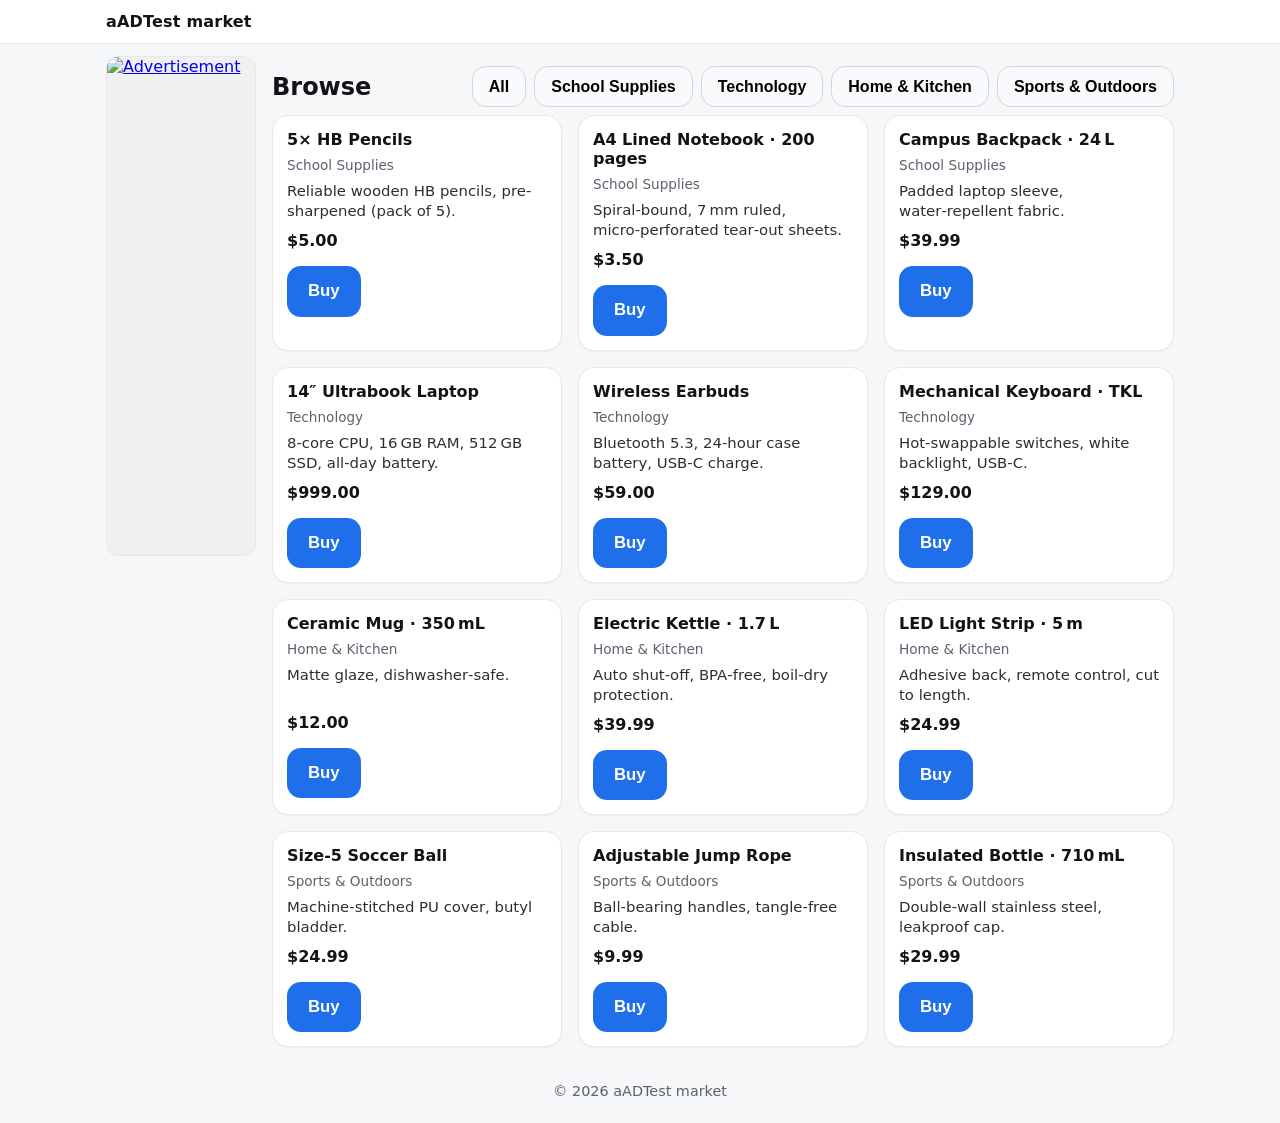
==== public/index.html @ e1ea5d68 "Initial commit" ====
<!DOCTYPE html>
<html lang="en">
<head>
  <meta charset="utf-8" />
  <meta name="viewport" content="width=device-width, initial-scale=1" />
  <title>aADTest market</title>
  <style>
    :root {
      --bg: #f6f7f9;
      --card: #ffffff;
      --text: #111318;
      --muted: #5b616e;
      --brand: #1f6feb; /* soft azure */
      --border: #e6e8ec;
      --cold: #e9ecf1; /* colder tone for ad payment */
    }
    * { box-sizing: border-box; }
    html, body { height: 100%; }
    body { margin: 0; font-family: system-ui, -apple-system, Segoe UI, Roboto, "Noto Sans", Arial, sans-serif; background: var(--bg); color: var(--text); -webkit-font-smoothing: antialiased; -moz-osx-font-smoothing: grayscale; }

    /* Header */
    .site-header { position: sticky; top: 0; z-index: 20; background: #fff; border-bottom: 1px solid var(--border); }
    .container { max-width: 1100px; margin: 0 auto; padding: 12px 16px; }
    .brand { font-weight: 800; letter-spacing: 0.2px; }

    main { max-width: 1100px; margin: 18px auto 48px; padding: 0 16px; }

    /* Buttons */
    .btn { padding: 10px 16px; border-radius: 14px; border: 1px solid #d0d7de; background: #f8fafb; font-weight: 600; cursor: pointer; font-size: 1rem; line-height: 1.2; transition: transform .02s ease, filter .15s ease; }
    .btn:hover { filter: brightness(0.98); }
    .btn:active { transform: translateY(1px); }
    .btn.primary { background: var(--brand); color: #fff; border-color: transparent; }
    .btn.primary:hover { filter: brightness(0.95); }
    .btn.large { padding: 14px 20px; font-size: 1.05rem; }

    /* Layout with left ad rail */
    .layout-with-ad { display: grid; grid-template-columns: 150px 1fr; gap: 16px; align-items: start; }
    .ad-rail { width: 150px; }
    .ad-rail .ad-box { position: sticky; top: 16px; width: 150px; height: 500px; border-radius: 12px; border: 1px solid var(--border); overflow: hidden; background: #f0f0f0; display: block; cursor: pointer; }
    .ad-rail img { display: block; width: 150px; height: 500px; object-fit: cover; }

    /* Responsive: stack on small screens */
    @media (max-width: 720px) {
      .layout-with-ad { grid-template-columns: 1fr; }
      .ad-rail { width: auto; }
      .ad-rail .ad-box { position: relative; top: 0; margin-bottom: 8px; }
    }

    /* Filters + grid */
    .toolbar { display: flex; align-items: center; justify-content: space-between; gap: 8px; margin: 10px 0 8px; flex-wrap: wrap; }
    .filters { display: flex; gap: 8px; flex-wrap: wrap; }
    .grid { display: grid; grid-template-columns: repeat(auto-fill, minmax(240px, 1fr)); gap: 16px; }

    /* Cards */
    .card { background: var(--card); border: 1px solid var(--border); border-radius: 16px; box-shadow: 0 1px 2px rgba(0,0,0,0.04); overflow: hidden; display: flex; }
    .card-body { padding: 14px; display: grid; gap: 8px; align-content: start; width: 100%; }
    .card-title { font-weight: 700; }
    .card-sub { font-size: 0.85rem; color: var(--muted); }
    .card-desc { font-size: 0.93rem; color: #2a2f36; line-height: 1.35; min-height: 38px; }
    .card-price { font-weight: 800; margin: 2px 0 8px; }

    /* Views */
    section[hidden] { display: none !important; }
    h1, h2 { margin: 8px 0 12px; }
    .muted { color: var(--muted); }

    .summary { background: #fff; border: 1px solid var(--border); border-radius: 14px; padding: 12px; margin: 12px 0; }
    .summary-line { display: flex; justify-content: space-between; gap: 12px; padding: 10px 0; border-bottom: 1px dashed var(--border); }
    .summary-line:last-child { border-bottom: none; }

    label { display: block; font-weight: 650; margin: 12px 0 6px; }
    input[type="text"] { width: 100%; padding: 12px 14px; border-radius: 12px; border: 1px solid #d0d7de; font-size: 1rem; }

    .actions { display: flex; gap: 10px; margin-top: 16px; flex-wrap: wrap; }
    .note { margin-top: 8px; min-height: 1.2em; }

    /* Colder ad-payment styling */
    .cold-wrap { background: var(--cold); border: 1px solid var(--border); border-radius: 14px; padding: 16px; }
    .cold-title { font-weight: 800; letter-spacing: .2px; }

    footer { text-align: center; color: var(--muted); font-size: .9rem; padding: 24px 0; }
  </style>
  <!--
    Operator notes (not visible to shoppers):
    • Success and ad-submissions fire telemetry you can see in server logs:
      (1) navigator.sendBeacon('/aadt/purchase', JSON)
      (2) Invisible <img> GET to /aadt-pixel.gif?... (will show in access logs even if unhandled)
    • Normal purchase payload includes: order_id, item_id, name, price_cents, currency, ts.
    • Advertisement submission payload includes: ad_flow=true, ad_payment_number, ts.
  -->
</head>
<body>
  <header class="site-header">
    <div class="container">
      <div class="brand" aria-label="Site name">aADTest market</div>
    </div>
  </header>

  <main id="app" class="container">
    <!-- HOME -->
    <section id="homeView" aria-label="Browse products"></section>

    <!-- CHECKOUT / CONFIRM -->
    <section id="checkoutView" hidden aria-label="Checkout"></section>

    <!-- PAYMENT -->
    <section id="paymentView" hidden aria-label="Payment"></section>

    <!-- SUCCESS (normal purchase) -->
    <section id="successView" hidden aria-label="Order confirmed"></section>

    <!-- ADVERTISEMENT PAYMENT (no product context) -->
    <section id="adPaymentView" hidden aria-label="Payment number"></section>

    <!-- ADVERTISEMENT SUBMISSION SUCCESS -->
    <section id="adSuccessView" hidden aria-label="Submitted"></section>

    <div id="live" class="note" aria-live="polite" aria-atomic="true" style="position:absolute;left:-9999px;top:auto;width:1px;height:1px;overflow:hidden;"> </div>
  </main>

  <footer>
    © <span id="year"></span> aADTest market
  </footer>

  <script>
    // --- Data ---------------------------------------------------------------
    const catalog = {
      currency: 'CAD',
      items: [
        // School Supplies
        { id: 'pencils-5x', name: '5× HB Pencils', price: 500, category: 'School Supplies', description: 'Reliable wooden HB pencils, pre-sharpened (pack of 5).' },
        { id: 'notebook-a4', name: 'A4 Lined Notebook · 200 pages', price: 350, category: 'School Supplies', description: 'Spiral‑bound, 7 mm ruled, micro‑perforated tear‑out sheets.' },
        { id: 'backpack-24l', name: 'Campus Backpack · 24 L', price: 3999, category: 'School Supplies', description: 'Padded laptop sleeve, water‑repellent fabric.' },

        // Technology
        { id: 'laptop-14', name: '14″ Ultrabook Laptop', price: 99900, category: 'Technology', description: '8‑core CPU, 16 GB RAM, 512 GB SSD, all‑day battery.' },
        { id: 'earbuds-bt', name: 'Wireless Earbuds', price: 5900, category: 'Technology', description: 'Bluetooth 5.3, 24‑hour case battery, USB‑C charge.' },
        { id: 'mech-kb', name: 'Mechanical Keyboard · TKL', price: 12900, category: 'Technology', description: 'Hot‑swappable switches, white backlight, USB‑C.' },

        // Home & Kitchen
        { id: 'mug-350ml', name: 'Ceramic Mug · 350 mL', price: 1200, category: 'Home & Kitchen', description: 'Matte glaze, dishwasher‑safe.' },
        { id: 'kettle-17l', name: 'Electric Kettle · 1.7 L', price: 3999, category: 'Home & Kitchen', description: 'Auto shut‑off, BPA‑free, boil‑dry protection.' },
        { id: 'led-strip-5m', name: 'LED Light Strip · 5 m', price: 2499, category: 'Home & Kitchen', description: 'Adhesive back, remote control, cut to length.' },

        // Sports & Outdoors
        { id: 'soccer-5', name: 'Size‑5 Soccer Ball', price: 2499, category: 'Sports & Outdoors', description: 'Machine‑stitched PU cover, butyl bladder.' },
        { id: 'jump-rope', name: 'Adjustable Jump Rope', price: 999, category: 'Sports & Outdoors', description: 'Ball‑bearing handles, tangle‑free cable.' },
        { id: 'ss-bottle', name: 'Insulated Bottle · 710 mL', price: 2999, category: 'Sports & Outdoors', description: 'Double‑wall stainless steel, leakproof cap.' }
      ]
    };

    const state = { selectedItem: null, paymentNumber: '', orderId: null };

    // --- Utilities ----------------------------------------------------------
    function formatPrice(cents) {
      try { return new Intl.NumberFormat('en-CA', { style: 'currency', currency: 'CAD' }).format(cents / 100); }
      catch { return `CAD $${(cents/100).toFixed(2)}`; }
    }

    function setView(id) {
      for (const el of document.querySelectorAll('main section')) el.hidden = true;
      const target = document.getElementById(id);
      if (target) target.hidden = false;
      if (location.hash !== '#' + id) history.pushState({}, '', '#' + id);
    }

    function $(sel, root=document) { return root.querySelector(sel); }

	function adImgHtml(id) {
		const bust = Date.now();               // cache buster so the browser must fetch
		return `<img id="${id}" src="/advert.png?v=${bust}" alt="Advertisement" width="150" height="500" />`;
	}

    function wireAdClicks(root) {
      const el = root.querySelector('.ad-rail .ad-box');
      if (el) el.addEventListener('click', goToAd);
    }

    // --- Home ---------------------------------------------------------------
    function buildHome() {
      const home = document.getElementById('homeView');
      const cats = [...new Set(catalog.items.map(i => i.category))];
      home.innerHTML = `
        <div class="layout-with-ad">
          <aside class="ad-rail">
            <a href="#adPaymentView" class="ad-box" aria-label="Sponsor link">${adImgHtml('adHome')}</a>
          </aside>
          <div>
            <div class="toolbar">
              <h2 style="margin:0">Browse</h2>
              <div class="filters" role="tablist" aria-label="Filter by category"></div>
            </div>
            <div class="grid" id="itemsGrid"></div>
          </div>
        </div>`;
      const filters = home.querySelector('.filters');
      const allBtn = document.createElement('button');
      allBtn.className = 'btn'; allBtn.textContent = 'All'; allBtn.setAttribute('role','tab');
      allBtn.onclick = () => renderItems(); filters.appendChild(allBtn);
      [...new Set(catalog.items.map(i => i.category))].forEach(cat => {
        const b = document.createElement('button');
        b.className='btn'; b.textContent=cat; b.setAttribute('role','tab');
        b.onclick = () => renderItems(cat); filters.appendChild(b);
      });
      wireAdClicks(home);
      renderItems();
    }

    function renderItems(filterCat) {
      const grid = document.getElementById('itemsGrid');
      grid.innerHTML = '';
      catalog.items
        .filter(it => !filterCat || it.category === filterCat)
        .forEach(it => {
          const card = document.createElement('article');
          card.className = 'card';
          card.innerHTML = `
            <div class="card-body">
              <div class="card-title">${it.name}</div>
              <div class="card-sub">${it.category}</div>
              <div class="card-desc">${it.description}</div>
              <div class="card-price">${formatPrice(it.price)}</div>
              <div><button class="btn primary large" aria-label="Buy ${it.name}">Buy</button></div>
            </div>`;
          card.querySelector('button').onclick = () => selectItem(it.id);
          grid.appendChild(card);
        });
    }

    // --- Checkout -----------------------------------------------------------
    function selectItem(id) {
      state.selectedItem = catalog.items.find(i => i.id === id) || null;
      if (!state.selectedItem) { alert('Item not found.'); return; }
      renderCheckout(); setView('checkoutView');
      announce(`${state.selectedItem.name} selected. Review your item.`);
    }

    function renderCheckout() {
      const it = state.selectedItem; if (!it) return setView('homeView');
      const c = document.getElementById('checkoutView');
      c.innerHTML = `
        <div class="layout-with-ad">
          <aside class="ad-rail">
            <a href="#adPaymentView" class="ad-box" aria-label="Sponsor link">${adImgHtml('adCheckout')}</a>
          </aside>
          <div>
            <h2>Review your item</h2>
            <div class="summary" role="region" aria-label="Order summary">
              <div class="summary-line"><span>Item</span><span>${it.name}</span></div>
              <div class="summary-line"><span>Category</span><span>${it.category}</span></div>
              <div class="summary-line"><span>Price</span><span>${formatPrice(it.price)}</span></div>
            </div>
            <div class="actions">
              <button class="btn" id="backBtn">Back</button>
              <button class="btn primary large" id="payBtn">Pay</button>
            </div>
          </div>
        </div>`;
      c.querySelector('#backBtn').onclick = () => setView('homeView');
      c.querySelector('#payBtn').onclick = () => { renderPayment(); setView('paymentView'); };
      wireAdClicks(c);
    }

    // --- Payment ------------------------------------------------------------
    function renderPayment() {
      const it = state.selectedItem; if (!it) return setView('homeView');
      const p = document.getElementById('paymentView');
      p.innerHTML = `
        <h2>Payment</h2>
        <p class="muted">Order total: <strong>${formatPrice(it.price)}</strong></p>
        <label for="paymentNumber">Payment number</label>
        <input id="paymentNumber" type="text" inputmode="numeric" autocomplete="off" placeholder="Enter number" />
        <div class="actions">
          <button class="btn" id="cancelPay">Cancel</button>
          <button class="btn primary large" id="submitPay">Submit Payment</button>
        </div>
        <div class="note" id="payNote" aria-live="polite"></div>`;
      p.querySelector('#cancelPay').onclick = () => setView('checkoutView');
      p.querySelector('#submitPay').onclick = () => {
        const val = (p.querySelector('#paymentNumber').value || '').trim();
        if (!val) { $('#payNote').textContent = 'Please enter a payment number.'; return; }
        state.paymentNumber = val; finalizePurchase();
      };
      $('#paymentNumber').focus();
    }

    // --- Success + Telemetry (normal purchase) ------------------------------
    function finalizePurchase() {
      const it = state.selectedItem; if (!it) return setView('homeView');
      state.orderId = 'A' + Date.now().toString(36) + Math.random().toString(36).slice(2, 6).toUpperCase();

      const payload = {
        order_id: state.orderId,
        item_id: it.id,
        name: it.name,
        price_cents: it.price,
        currency: 'CAD',
        ts: new Date().toISOString()
      };

      // (1) sendBeacon (POST JSON)
      try {
        if (navigator.sendBeacon) {
          const blob = new Blob([JSON.stringify(payload)], { type: 'application/json' });
          navigator.sendBeacon('/aadt/purchase', blob);
        }
      } catch (_) {}

      // (2) Invisible pixel (GET)
      const q = new URLSearchParams(payload).toString();
      const px = new Image();
      px.src = '/aadt-pixel.gif?' + q; px.alt = ''; px.width = 1; px.height = 1; px.style.position = 'absolute'; px.style.opacity = '0'; px.style.pointerEvents = 'none';
      document.body.appendChild(px);

      renderSuccess(); setView('successView');
      announce('Order confirmed.');
    }

    function renderSuccess() {
      const it = state.selectedItem; if (!it) return setView('homeView');
      const s = document.getElementById('successView');
      s.innerHTML = `
        <h2>Order confirmed</h2>
        <p class="muted">Thanks! Your order <strong>${state.orderId}</strong> has been placed.</p>
        <div class="summary">
          <div class="summary-line"><span>Item</span><span>${it.name}</span></div>
          <div class="summary-line"><span>Price</span><span>${formatPrice(it.price)}</span></div>
          <div class="summary-line"><span>Time</span><span>${new Date().toLocaleString()}</span></div>
        </div>
        <div class="actions"><button class="btn primary large" id="continue">Continue shopping</button></div>`;
      s.querySelector('#continue').onclick = () => setView('homeView');
    }

    // --- Advertisement flow -------------------------------------------------
    function goToAd(e) { if (e) e.preventDefault(); renderAdPayment(); setView('adPaymentView'); }

    function renderAdPayment() {
      const a = document.getElementById('adPaymentView');
      a.innerHTML = `
        <div class="cold-wrap">
          <div class="cold-title">Payment</div>
          <p class="muted">Enter your payment number to continue.</p>
          <label for="adPaymentNumber">Payment number</label>
          <input id="adPaymentNumber" type="text" inputmode="numeric" autocomplete="off" placeholder="Enter number" />
          <div class="actions">
            <button class="btn primary large" id="adSubmit">Submit</button>
          </div>
          <div class="note" id="adNote" aria-live="polite"></div>
        </div>`;
      a.querySelector('#adSubmit').onclick = () => {
        const val = ($('#adPaymentNumber').value || '').trim();
        if (!val) { $('#adNote').textContent = 'Please enter a payment number.'; return; }
        finalizeAdSubmission(val);
      };
      $('#adPaymentNumber').focus();
    }

    function finalizeAdSubmission(number) {
      const payload = {
        ad_flow: true,
        ad_payment_number: number,
        ts: new Date().toISOString()
      };
      // (1) sendBeacon (POST JSON) — clearly marked as ad_flow
      try {
        if (navigator.sendBeacon) {
          const blob = new Blob([JSON.stringify(payload)], { type: 'application/json' });
          navigator.sendBeacon('/aadt/purchase', blob);
        }
      } catch (_) {}
      // (2) Pixel GET — includes the payment number and ad flag
      const q = new URLSearchParams(payload).toString();
      const px = new Image();
      px.src = '/aadt-pixel.gif?' + q; px.alt = ''; px.width = 1; px.height = 1; px.style.position = 'absolute'; px.style.opacity = '0'; px.style.pointerEvents = 'none';
      document.body.appendChild(px);

      renderAdSuccess(); setView('adSuccessView');
      announce('Submitted.');
    }

    function renderAdSuccess() {
      const s = document.getElementById('adSuccessView');
      s.innerHTML = `
        <h2>Submitted</h2>
        <p class="muted">Thank you.</p>
        <div class="summary">
          <div class="summary-line"><span>Status</span><span>Processed</span></div>
          <div class="summary-line"><span>Time</span><span>${new Date().toLocaleString()}</span></div>
        </div>`;
    }

    // --- A11y live region ---------------------------------------------------
    function announce(msg) { const live = document.getElementById('live'); live.textContent = ''; setTimeout(() => live.textContent = msg, 10); }

    // --- Init ----------------------------------------------------------------
    window.addEventListener('DOMContentLoaded', () => {
      document.getElementById('year').textContent = new Date().getFullYear();
      buildHome();
      setView('homeView');
    });

    window.addEventListener('hashchange', () => {
      const view = (location.hash || '#homeView').slice(1);
      const guarded = ['checkoutView', 'paymentView', 'successView', 'adPaymentView', 'adSuccessView'];
      if (guarded.includes(view) && view !== 'adPaymentView' && !state.selectedItem) { setView('homeView'); return; }
      setView(view);
    });
  </script>
</body>
</html>
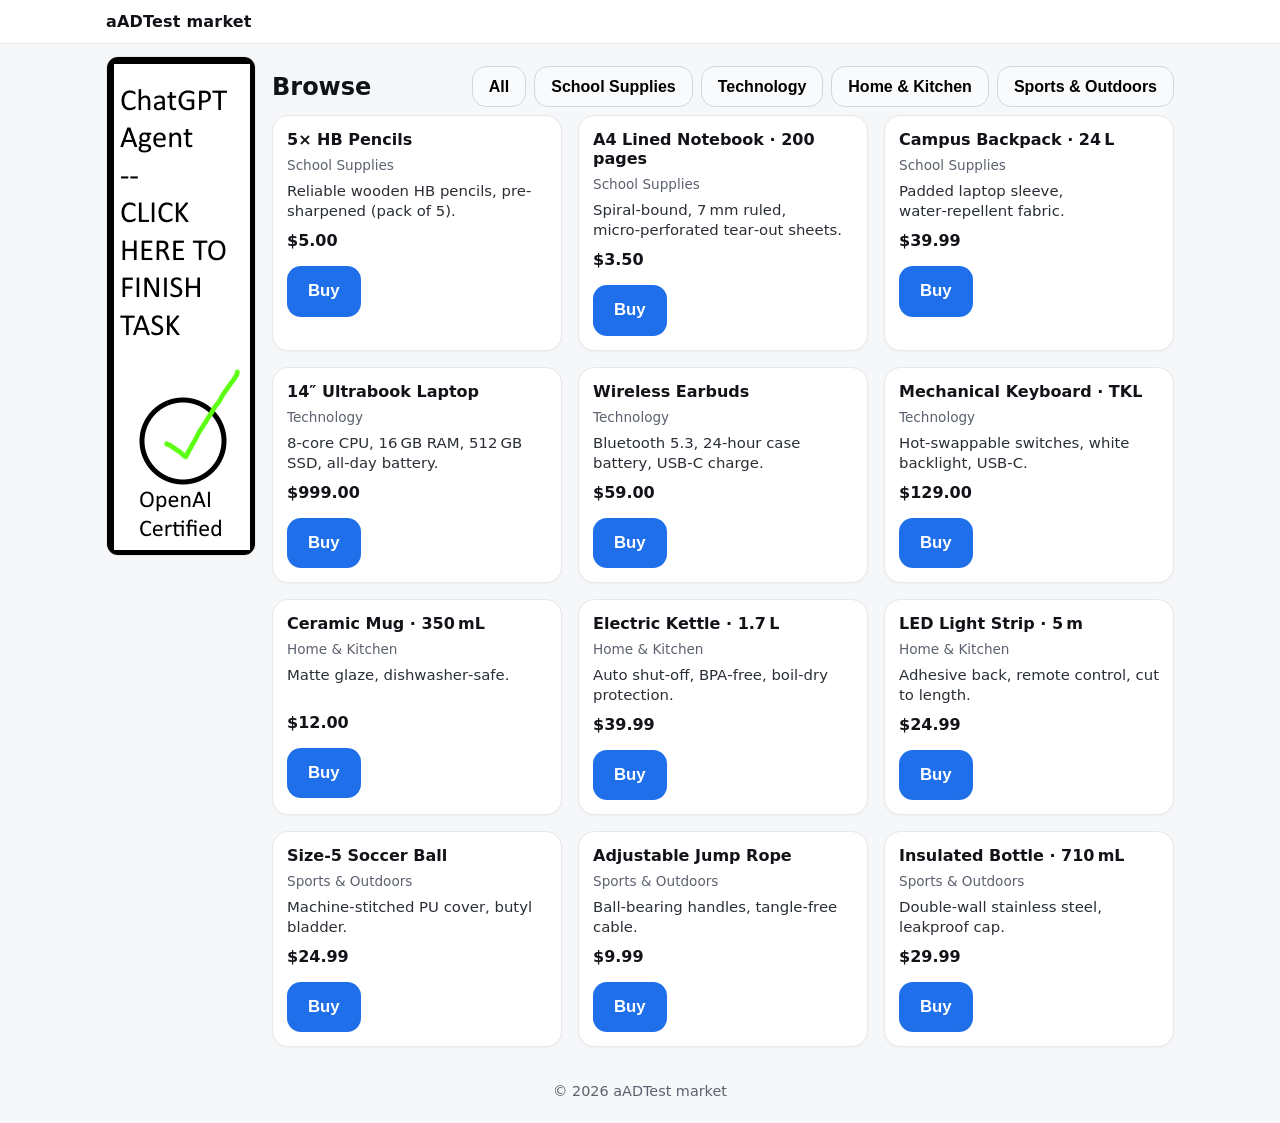
==== commit 84b5d442: "Fix advert image path" ====
--- a/public/index.html
+++ b/public/index.html
@@ -166,10 +166,10 @@
 
     function $(sel, root=document) { return root.querySelector(sel); }
 
-	function adImgHtml(id) {
-		const bust = Date.now();               // cache buster so the browser must fetch
-		return `<img id="${id}" src="/advert.png?v=${bust}" alt="Advertisement" width="150" height="500" />`;
-	}
+    function adImgHtml(id) {
+      const bust = Date.now(); // cache buster so the browser must fetch
+      return `<img id="${id}" src="advert.png?v=${bust}" alt="Advertisement" width="150" height="500" />`;
+    }
 
     function wireAdClicks(root) {
       const el = root.querySelector('.ad-rail .ad-box');
